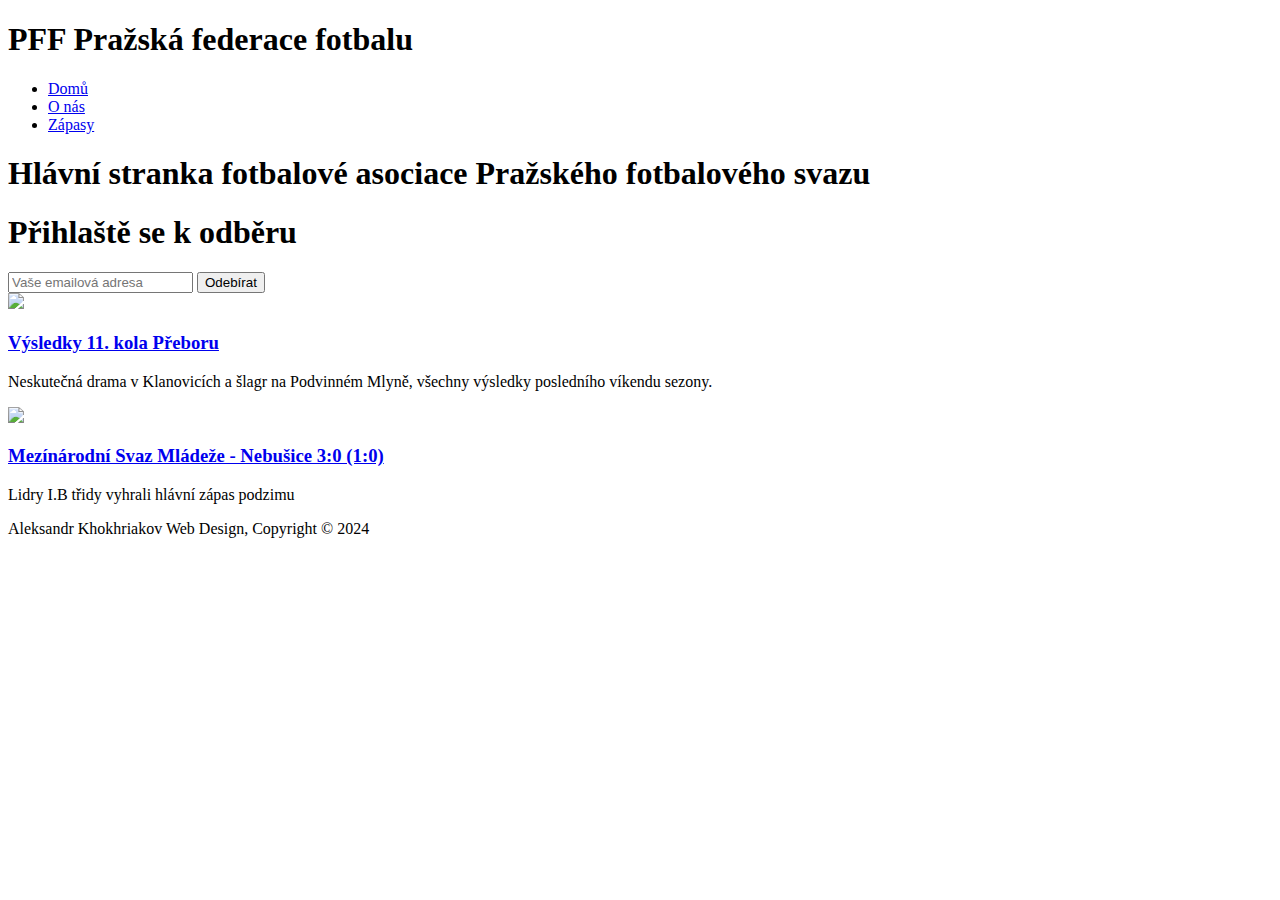
==== index.html @ 8e229b77 "Add files via upload" ====
<!DOCTYPE html>
<html>
      <head>
	<meta charset="utf-8">
                   <meta name="viewport" content="width=device-width">
                   <title>Pražská federace fotbalu</title>
                   <link rel="stylesheet" href="./css/style.css">
      </head>
      <body>
	<header>
	   <div class="container">
	       <div id="branding">
	          <h1><span class="highlight">PFF </span> Pražská federace fotbalu</h1>
 	       </div>
	       <nav>
	           <ul>
		<li class="current"><a href="index.html">Domů</a></li>
		<li><a href="about.html">O nás</a></li>
		<li><a href="services.html">Zápasy</a></li>
	       </nav>
	   </div>
	</header>
	<section id="showcase">
	   <div class="container">
	      <h1>Hlávní stranka fotbalové asociace Pražského fotbalového svazu</h1>
	   </div>
	</section>


	
	<section id="newsletter">
	      <div class="container">
		<h1>Přihlaště se k odběru</h1>
		<form>
		      <input type="email" placeholder="Vaše emailová adresa">
		      <button type="submit" class="button_1">Odebírat</button>
		</form>
	     </div>
	</section>
	

	<section id="boxes">
	     <div class="container">
		<div class="box">
		<nav>
		     <a href="clanek1.html"><img src="./img/f1.jfif">
		     <h3>Výsledky 11. kola Přeboru</h3> </a>
		      <p>Neskutečná drama v Klanovicích a šlagr na Podvinném Mlyně, všechny výsledky posledního víkendu sezony.</p>
		 </nav>
		</div>
		<div class="box">
		<nav>
		     <a href="clanek2.html"><img src="./img/f2.jpg">
		     <h3>Mezínárodní Svaz Mládeže - Nebušice 3:0 (1:0)</h3> </a>
		      <p>Lidry I.B třidy vyhrali hlávní zápas podzimu</p>
		 </nav>
		</div>
	     </div>
	</section>

	<footer>
	   <p>Aleksandr Khokhriakov Web Design, Copyright &copy; 2024</p>
	</footer>
      </body>
</html>
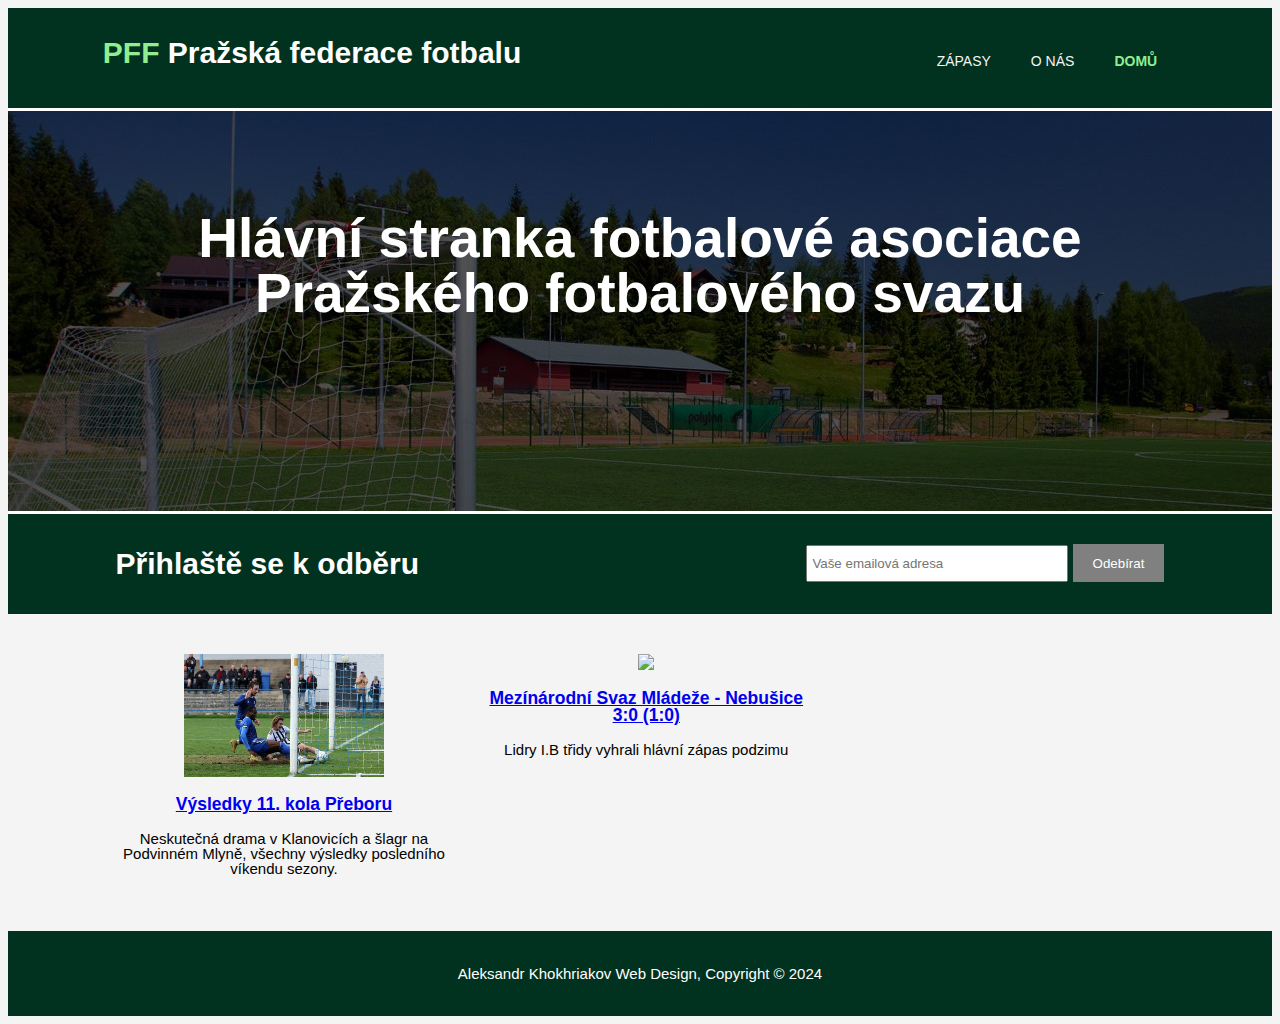
==== commit cc44d2ea: "Update index.html" ====
--- a/index.html
+++ b/index.html
@@ -4,6 +4,8 @@
 	<meta charset="utf-8">
                    <meta name="viewport" content="width=device-width">
                    <title>Pražská federace fotbalu</title>
+	           <!-- Favicon -->
+    		   <link rel="icon" href="./img/foot1.jpg">
                    <link rel="stylesheet" href="./css/style.css">
       </head>
       <body>
@@ -62,4 +64,4 @@
 	   <p>Aleksandr Khokhriakov Web Design, Copyright &copy; 2024</p>
 	</footer>
       </body>
-</html>+</html>
--- a/css/style.css
+++ b/css/style.css
@@ -0,0 +1,173 @@
+body{
+	padding:0;
+	margin:1;
+	background-color:#f4f4f4;
+	font: 15px/1 Arial, Helvetica,sans-serif;
+}
+
+
+/*Global*/
+.container{
+	width:85%;
+	margin:auto;
+	overflow:hidden;
+}
+
+ul{
+	padding:0;
+	margin:1
+}
+
+.button_1{
+	height:38px;
+	background:#808080;
+	border:none;
+	padding-left:20px;
+	padding-right:20px;
+	color:#ffffff;
+}
+
+.dark{
+	padding:15px;
+	background:#35424a;
+	color:#ffffff;
+	margin-top:10px;
+	margin-bottom:10px;
+}
+
+
+/*Header*/
+header{
+	background:#013220;
+	color:#ffffff;
+	padding-top:30px;
+	min-height: 70px;
+	border-bottom:#ffffff 3px solid; 
+}
+
+header a{
+	color:#f4f4f4;
+	text-decoration:none;
+	text-transform: uppercase;
+	font-size:14px;
+}
+
+
+header li{
+	float:right;
+	display:inline;
+	padding: 0 20px 0 20px;
+}
+
+header #branding{
+	float:left
+}
+
+header #branding h1{
+	margin:0
+}
+
+header nav{
+	float:right
+	margin-top: 10px;
+}
+
+header .highlight, header .current a{
+	color:#90EE90;
+	font-weight: bold;
+}
+
+header a:hover{
+	color: #90EE90;
+}
+
+/*showcase */
+#showcase{
+	min-height:400px;
+	background:url('../img/hriste.jpg') -200px -300px;
+	text-align: center;
+	color:#ffffff;
+	border-bottom:#ffffff 3px solid;
+}
+
+#showcase h1{
+	margin-top:100px;
+	font-size:55px;
+	margin-bottom:10px
+}
+
+#showcase p{
+	font-size:20px;
+}
+
+#newsletter{
+	padding:15px;
+	color:#ffffff;
+	background:#013220
+}
+
+#newsletter h1{
+	float:left;
+}
+
+#newsletter form{
+	float:right;
+	margin-top:15px;
+}
+
+#newsletter input[type="email"]{
+	padding:4px;
+	height:25px;
+	width:250px;
+}
+
+/*Boxes*/
+
+#boxes{
+	margin-top:20px;
+}
+
+#boxes .box{
+	float:left;
+	text-align:center;
+	width:30%;
+	padding: 20px;
+}
+
+#boxes img{
+	width:200px;
+}
+
+/*Services*/
+ul#services li{
+	list-style:none;
+	padding:5px;
+	border:#cccccc solid 1px;
+	margin-bottom:5px;
+	background:#e6e6e6;
+}
+
+footer{
+	padding:20px;
+	margin-top:20px;
+	color:#ffffff;
+	background-color:#013220;
+	text-align:center
+}
+
+/*Articles*/
+aside#sidebar{
+	float:right;
+	width:30%;
+	margin-top:10px;
+}
+
+aside#sidebar img{
+	width:200px;
+}
+
+article#main-col{
+	float:left;
+	width:65%;
+}
+
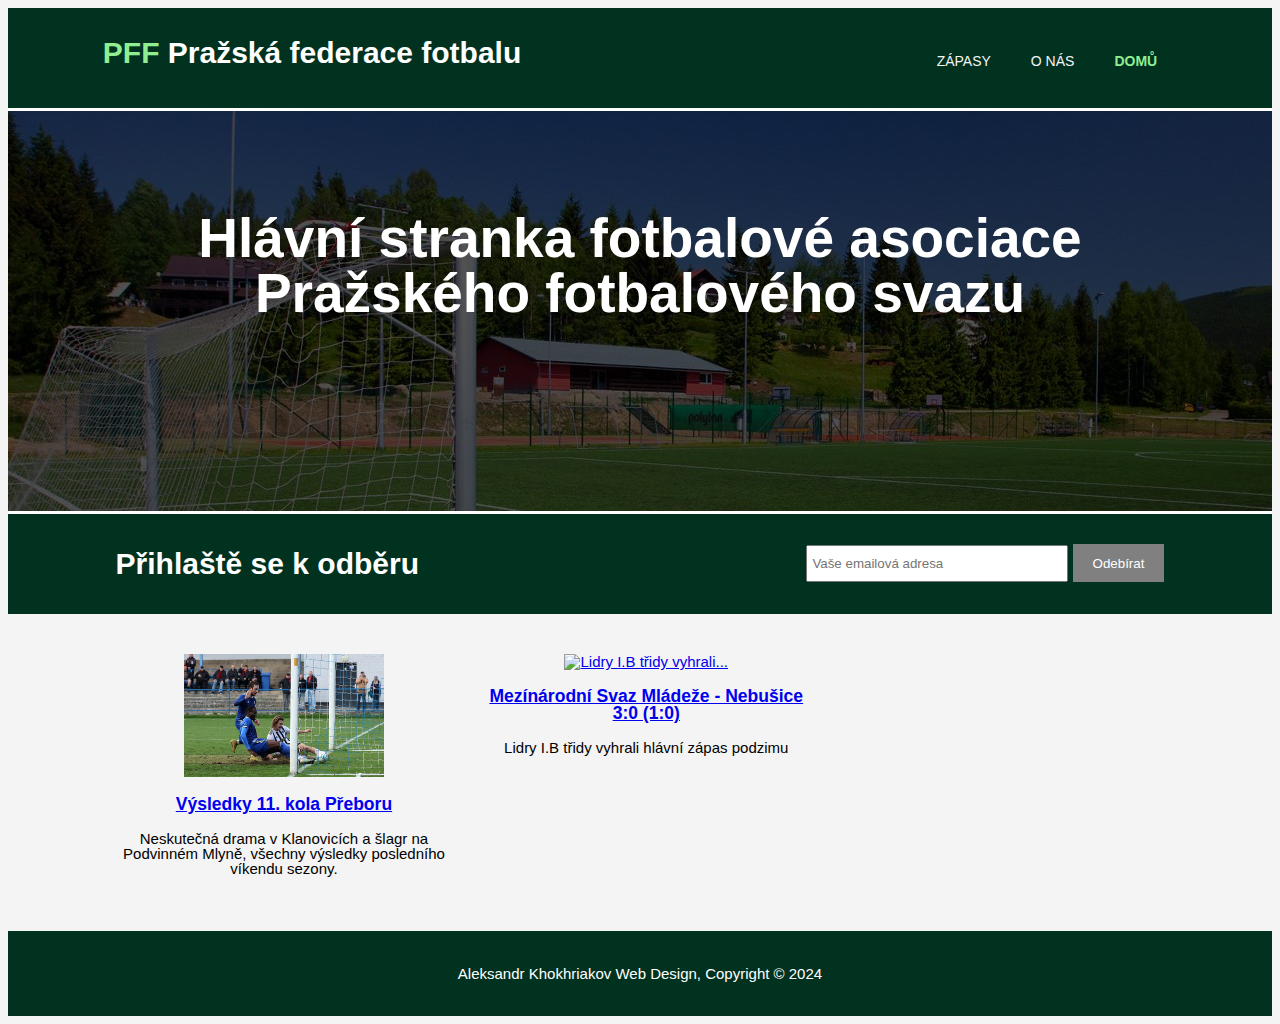
==== commit bd57513e: "Update index.html" ====
--- a/index.html
+++ b/index.html
@@ -3,6 +3,8 @@
       <head>
 	<meta charset="utf-8">
                    <meta name="viewport" content="width=device-width">
+	      	   <meta name="description" content="Pražská federace fotbalu">
+	           <meta name="keywords" content="fotbal, praha, svaz">
                    <title>Pražská federace fotbalu</title>
 	           <!-- Favicon -->
     		   <link rel="icon" href="./img/foot1.jpg">
@@ -45,14 +47,14 @@
 	     <div class="container">
 		<div class="box">
 		<nav>
-		     <a href="clanek1.html"><img src="./img/f1.jfif">
+		     <a href="clanek1.html"><img src="./img/f1.jfif" alt="Neskutečná drama v Klanovicích...">
 		     <h3>Výsledky 11. kola Přeboru</h3> </a>
 		      <p>Neskutečná drama v Klanovicích a šlagr na Podvinném Mlyně, všechny výsledky posledního víkendu sezony.</p>
 		 </nav>
 		</div>
 		<div class="box">
 		<nav>
-		     <a href="clanek2.html"><img src="./img/f2.jpg">
+		     <a href="clanek2.html"><img src="./img/f2.jpg" alt="Lidry I.B třidy vyhrali...">
 		     <h3>Mezínárodní Svaz Mládeže - Nebušice 3:0 (1:0)</h3> </a>
 		      <p>Lidry I.B třidy vyhrali hlávní zápas podzimu</p>
 		 </nav>
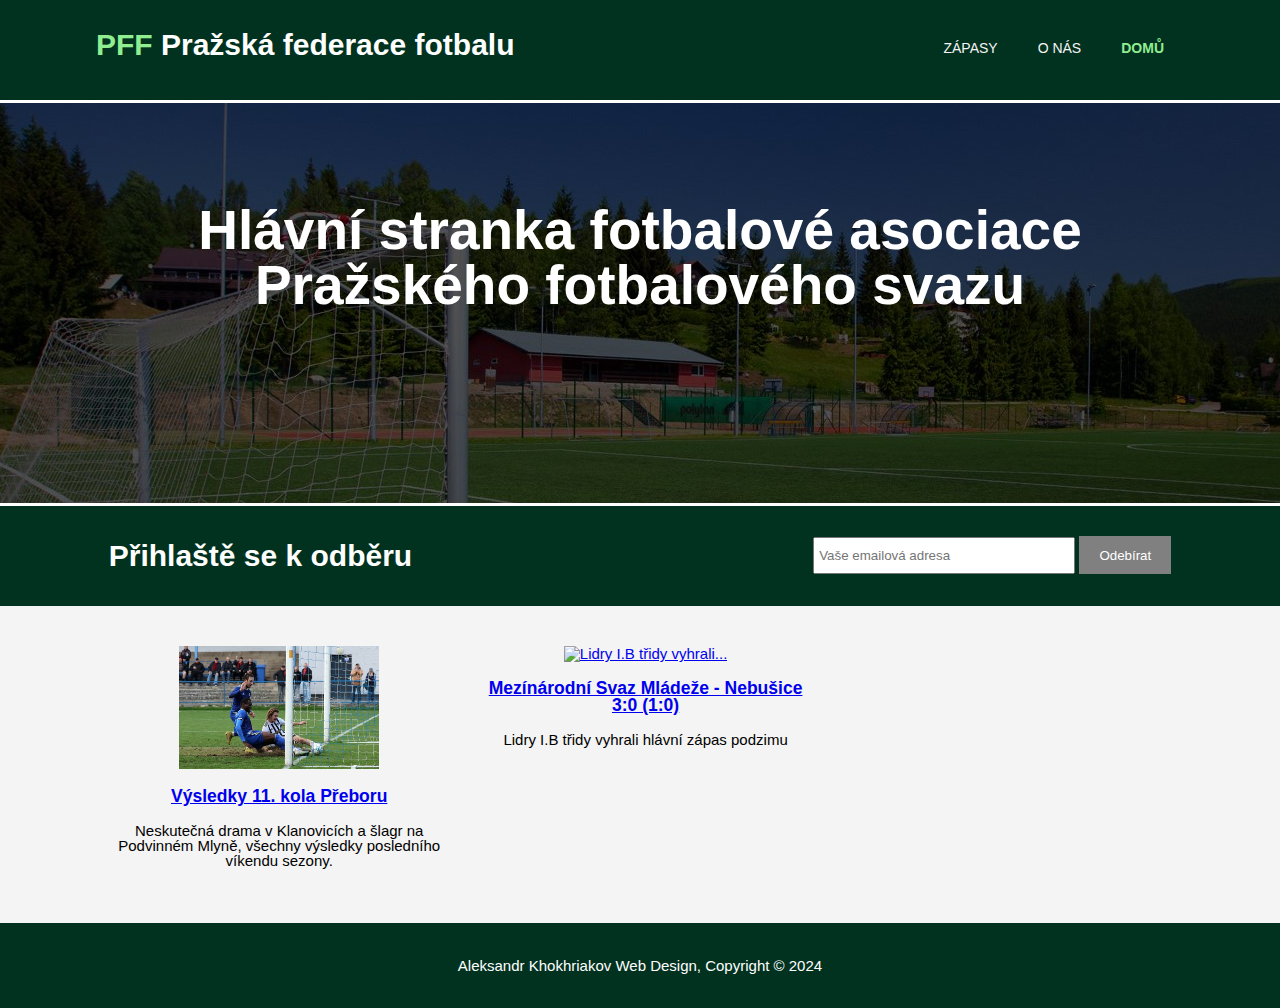
==== commit 5358ba78: "Update index.html" ====
--- a/index.html
+++ b/index.html
@@ -1,5 +1,5 @@
 <!DOCTYPE html>
-<html>
+<html lang = "cs">
       <head>
 	<meta charset="utf-8">
                    <meta name="viewport" content="width=device-width">
@@ -21,6 +21,7 @@
 		<li class="current"><a href="index.html">Domů</a></li>
 		<li><a href="about.html">O nás</a></li>
 		<li><a href="services.html">Zápasy</a></li>
+		   </ul>
 	       </nav>
 	   </div>
 	</header>
--- a/css/style.css
+++ b/css/style.css
@@ -1,6 +1,6 @@
 body{
 	padding:0;
-	margin:1;
+	margin:0;
 	background-color:#f4f4f4;
 	font: 15px/1 Arial, Helvetica,sans-serif;
 }
@@ -15,7 +15,7 @@
 
 ul{
 	padding:0;
-	margin:1
+	margin:0
 }
 
 .button_1{
@@ -68,7 +68,7 @@
 }
 
 header nav{
-	float:right
+	float:right;
 	margin-top: 10px;
 }
 
